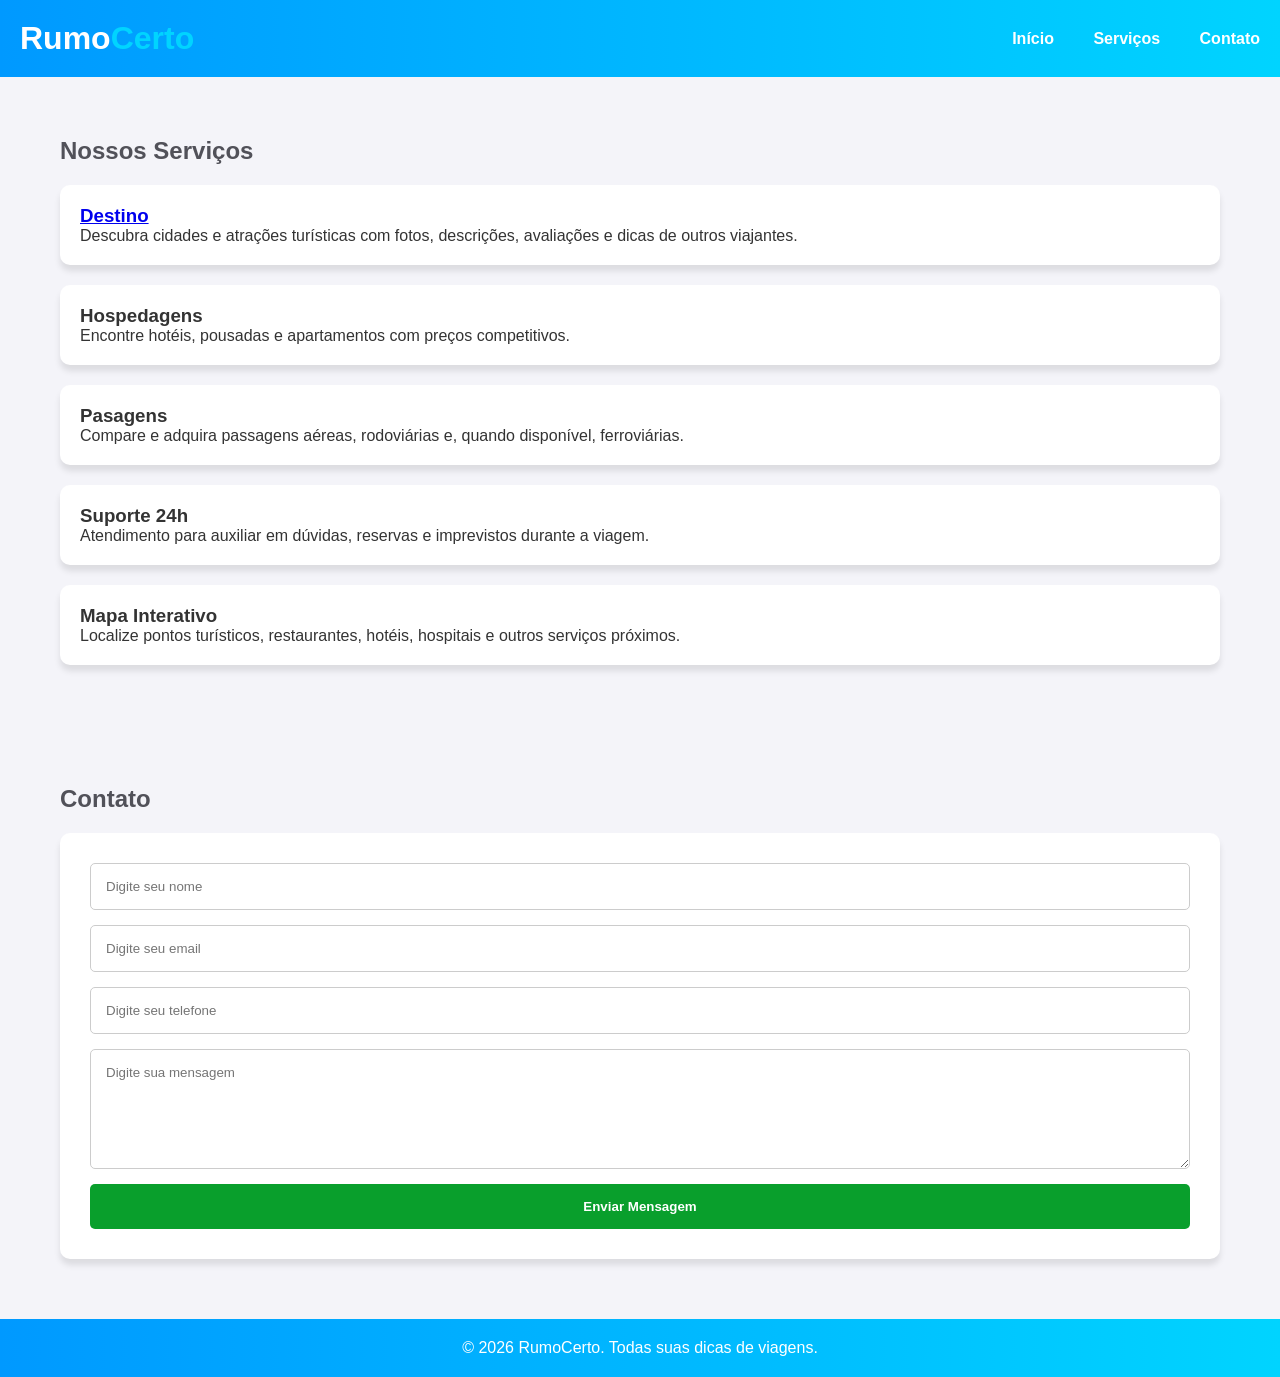
==== index.html @ 4cc530f8 "Add files via upload" ====
<!DOCTYPE html>
<html lang="pt-br">

    <head>
        <meta charset="UTF-8">
        <meta name="viewport" content="width=device-width, initial-scale=1.0">
        <title>Meu site estruturado</title>
        <link rel="stylesheet" href="css/style.css">
    </head>

    <body>
            <header>
                <meta name="theme-color" content="#ea580c">
<link rel="manifest" href="./manifest.webmanifest">
<link rel="icon" href="./icons/icon-192.png">
<link rel="apple-touch-icon" href="./icons/icon-192.png">
                
                <div class="logo">
                    <h1>Rumo<span class="destaque">Certo</span></h1>
                </div>
                <nav>
                    <a href="#inicio">Início</a>
                    <a href="#servicos">Serviços</a>
                    <a href="#contato">Contato</a>
                    
                </nav>
            </header>

            <main>

                <section id="servicos">
                    <h2>Nossos Serviços</h2>
                    <!-- Conteiner de serviços -->
                    <div class="divona-servicos">
                        <!-- Cartão de serviço 1 -->
                        <div class="divinha-servico">
                            <h3><a href="destino.html">Destino</a></h3>
                            <p>Descubra cidades e atrações turísticas com fotos, descrições, 
                                avaliações e dicas de outros viajantes.</p>
                        </div>
                        <!-- Cartão de serviço 2 -->
                        <div class="divinha-servico">
                            <h3>Hospedagens</h3>
                            <p>Encontre hotéis, pousadas e apartamentos com preços competitivos.</p>
                        </div>
                        <!-- Cartão de serviço 3 -->
                        <div class="divinha-servico">
                            <h3>Pasagens</h3>
                            <p>Compare e adquira passagens aéreas, rodoviárias e, quando disponível, ferroviárias.</p>
                        </div>
                        <!-- Cartão de serviço 4 -->
                        <div class="divinha-servico">   
                            <h3>Suporte 24h</h3>
                            <p>Atendimento para auxiliar em dúvidas, reservas e imprevistos durante a viagem.</p>
                        </div>

                        <div class="divinha-servico">
                            <h3>Mapa Interativo</h3>
                            <p>Localize pontos turísticos, restaurantes, hotéis, hospitais e outros serviços próximos.</p>
                        </div>
                    </div>
                </section>

                 <section id="contato">
                    <h2>Contato</h2>
                    <form action="#" method="post" id="formContato">
                        <!-- <label for="nome">Nome:</label> -->
                        <input type="text" id="nome" name="nome" placeholder="Digite seu nome" required>
                        <!-- <label for="email">Email:</label> -->
                        <input type="email" id="email" name="email" placeholder="Digite seu email" required>
                        <!-- <label for="telefone">Telefone:</label> -->
                        <input type="tel" id="telefone" name="telefone" placeholder="Digite seu telefone" required>
                        <!-- <label for="mensagem">Mensagem:</label> -->
                        <textarea id="mensagem" name="mensagem" placeholder="Digite sua mensagem" required></textarea>

                        <button type ="botao" onclick="enviarMensagem()">Enviar Mensagem</button>
                    </form>

                    
                    <p id="mensagem"></p>

                </section>

               
            </main>

            <!-- Rodapé da página -->
            <footer>
                <p>&copy; 2026 RumoCerto. Todas suas dicas de viagens.</p>
            </footer>

            <script src="js/script.js"></script>

        </body>
        
</html>
---- css/style.css ----
* {
    margin: 0;
    padding: 0;
    box-sizing: border-box;
    font-family: Arial, sans-serif;
}

body {
    background-color: #f4f4f9;
    color: #333;
}

header {
    background:linear-gradient(90deg,#0099ff,#00d4ff);
    color: #fff;
    padding: 20px;
    display: flex;
    align-items: center;
    justify-content: space-between;
}

nav a {
    color: #fff;
    text-decoration: none;
    margin-left: 35px;
    font-weight: bold; 
}

nav a:hover {
    color: #0099ff;
}

.destaque {
    color: #00d4ff;
    font-weight: bold;
}

section {
    padding: 60px 20px;
    max-width: 1200px;
    margin: 0 auto;
}

section h2 {
    margin-bottom: 20px;
    color: #515159;

}

.divona-servicos {
    display: grid;
    gap: 20px;
    flex-wrap: wrap;
}

.divinha-servico {
    background-color: #fff;
    padding: 20px;
    border-radius: 10px;
    box-shadow: 0 6px 6px rgba(0, 0, 0, 0.1);
    min-width: 250px;
}

form {
    background-color: #fff;
    padding: 30px;
    border-radius: 10px;
    box-shadow: 0 6px 6px rgba(0, 0, 0, 0.1);
    display: flex;
    flex-direction: column;
    gap: 15px;
}

input, textarea {
    padding: 15px;
    border: 1px solid #ccc;
    border-radius: 5px;
}

textarea {
    min-height:120px;
    resize: vertical;
}

.botoes {
    display: flex;
    gap: 10px;
    padding-top: 20px;
    background-color: #099f2c;
}

button {
    background-color: #099f2c;
    padding: 15px;
    border: none;
    border-radius: 5px;
    color: #fff;
    cursor: pointer;
    font-weight: bold;
}

#btnLimpar {
    background-color: #ed2323;
}

#btnEnviar {
    background-color: #099f2c;
}

footer {
 background:linear-gradient(90deg,#0099ff,#00d4ff);    color: #fff;
    text-align: center;
    padding: 20px;
}
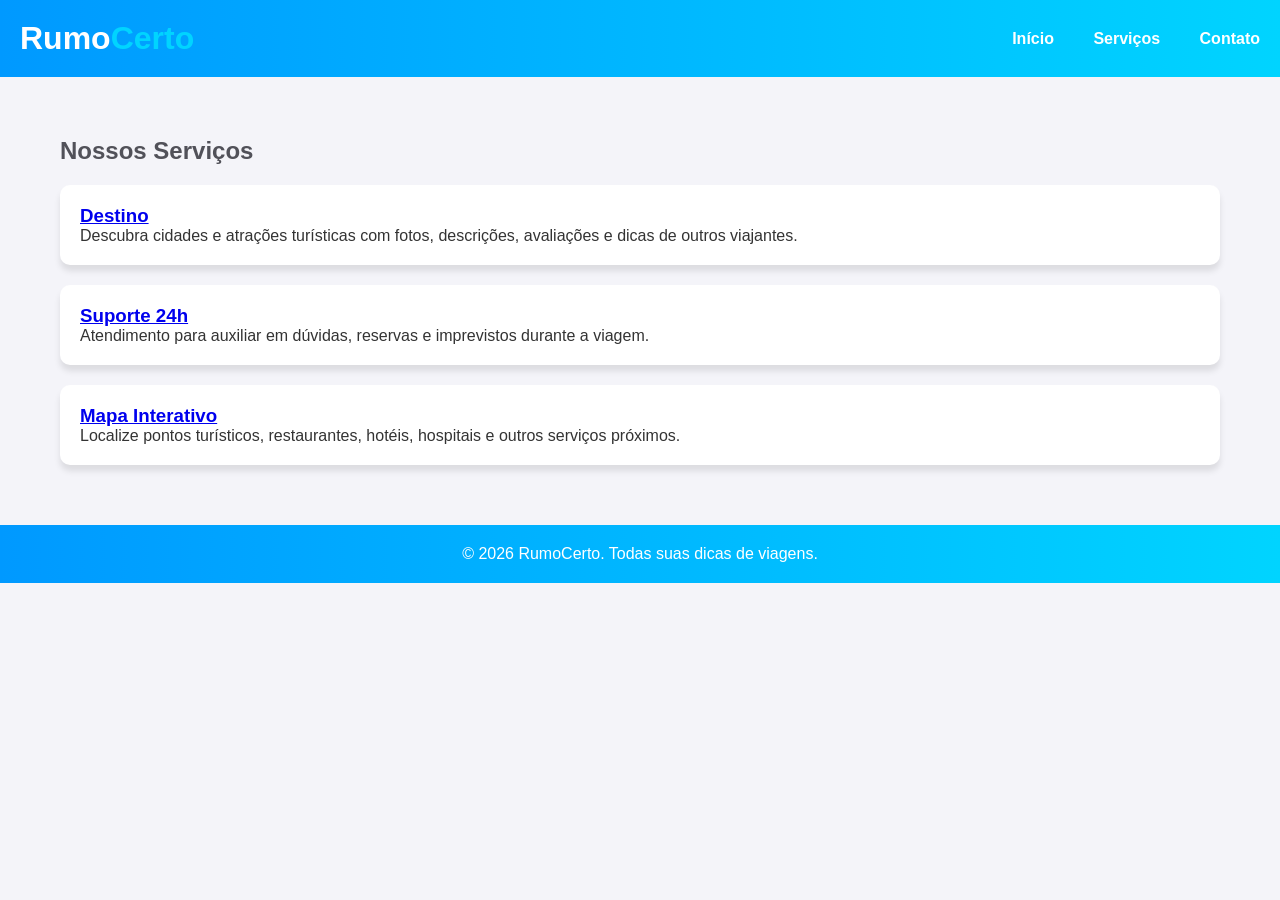
==== commit 9ff802da: "Add files via upload" ====
--- a/index.html
+++ b/index.html
@@ -20,8 +20,9 @@
                 </div>
                 <nav>
                     <a href="#inicio">Início</a>
-                    <a href="#servicos">Serviços</a>
-                    <a href="#contato">Contato</a>
+                    <a href="serviços.html">Serviços</a>
+                    <a href="contato.html">Contato</a>
+
                     
                 </nav>
             </header>
@@ -39,46 +40,18 @@
                                 avaliações e dicas de outros viajantes.</p>
                         </div>
                         <!-- Cartão de serviço 2 -->
-                        <div class="divinha-servico">
-                            <h3>Hospedagens</h3>
-                            <p>Encontre hotéis, pousadas e apartamentos com preços competitivos.</p>
-                        </div>
                         <!-- Cartão de serviço 3 -->
-                        <div class="divinha-servico">
-                            <h3>Pasagens</h3>
-                            <p>Compare e adquira passagens aéreas, rodoviárias e, quando disponível, ferroviárias.</p>
-                        </div>
                         <!-- Cartão de serviço 4 -->
                         <div class="divinha-servico">   
-                            <h3>Suporte 24h</h3>
+                            <h3><a href="suporte.html">Suporte 24h</a></h3>
                             <p>Atendimento para auxiliar em dúvidas, reservas e imprevistos durante a viagem.</p>
                         </div>
 
                         <div class="divinha-servico">
-                            <h3>Mapa Interativo</h3>
+                            <h3><a href="mapa.html">Mapa Interativo</a></h3>
                             <p>Localize pontos turísticos, restaurantes, hotéis, hospitais e outros serviços próximos.</p>
                         </div>
                     </div>
-                </section>
-
-                 <section id="contato">
-                    <h2>Contato</h2>
-                    <form action="#" method="post" id="formContato">
-                        <!-- <label for="nome">Nome:</label> -->
-                        <input type="text" id="nome" name="nome" placeholder="Digite seu nome" required>
-                        <!-- <label for="email">Email:</label> -->
-                        <input type="email" id="email" name="email" placeholder="Digite seu email" required>
-                        <!-- <label for="telefone">Telefone:</label> -->
-                        <input type="tel" id="telefone" name="telefone" placeholder="Digite seu telefone" required>
-                        <!-- <label for="mensagem">Mensagem:</label> -->
-                        <textarea id="mensagem" name="mensagem" placeholder="Digite sua mensagem" required></textarea>
-
-                        <button type ="botao" onclick="enviarMensagem()">Enviar Mensagem</button>
-                    </form>
-
-                    
-                    <p id="mensagem"></p>
-
                 </section>
 
                
